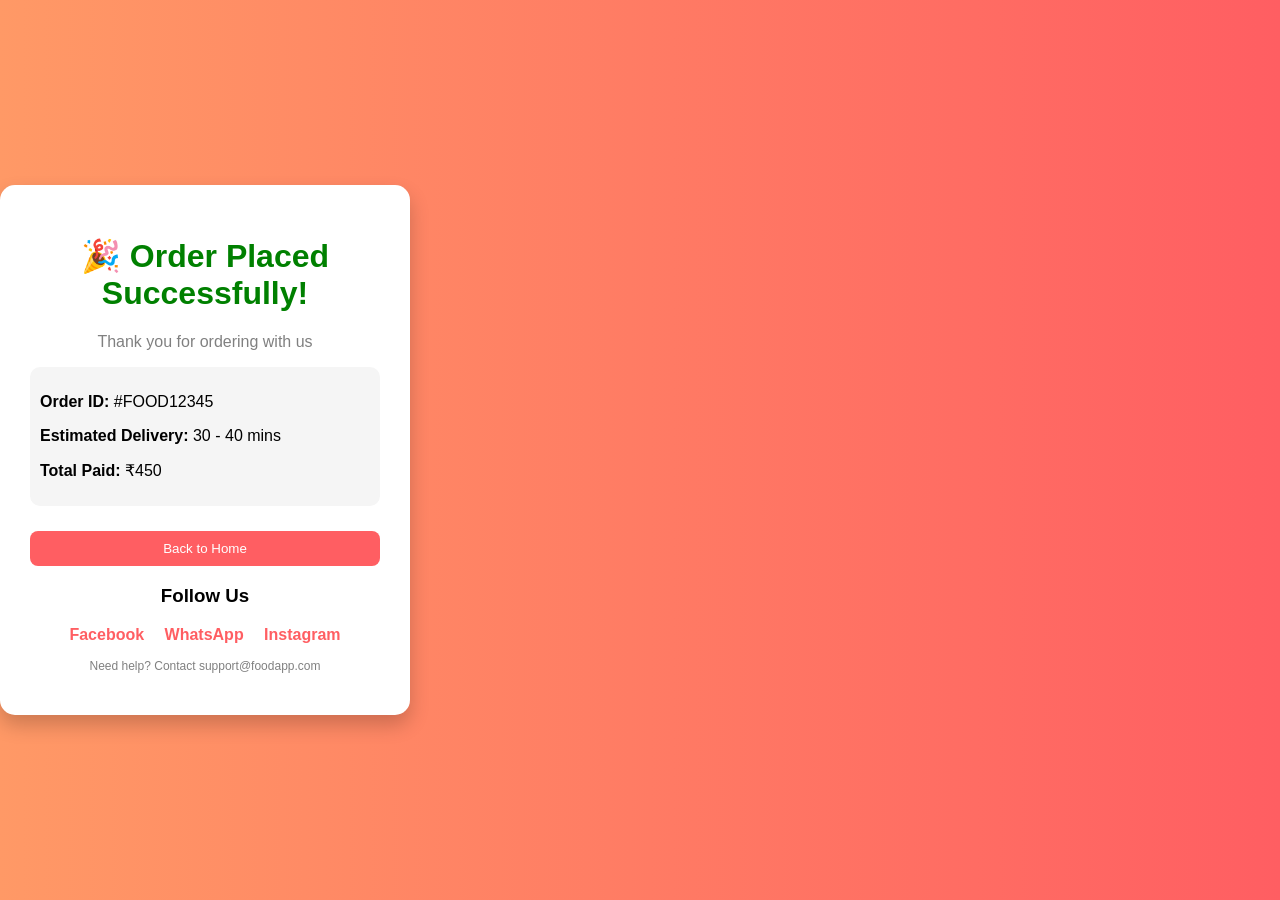
==== Orderconfirmation.html @ 1bfde8ee "Add files via upload" ====
<!DOCTYPE html>
<html lang="en">
<head>
  <meta charset="UTF-8">
  <title>Order Confirmation</title>
  <link rel="stylesheet" href="four.css">
</head>
<body>

  <div class="container">

    <div class="card">
      <h1>🎉 Order Placed Successfully!</h1>
      <p class="sub">Thank you for ordering with us</p>

      <div class="order-box">
        <p><b>Order ID:</b> #FOOD12345</p>
        <p><b>Estimated Delivery:</b> 30 - 40 mins</p>
        <p><b>Total Paid:</b> ₹450</p>
      </div>

      <button>Back to Home</button>



      <h3>Follow Us</h3>

      <div class="social">
        <a href="https://www.facebook.com" target="_blank">Facebook</a>
        <a href="https://wa.me/919876543210" target="_blank">WhatsApp</a>
        <a href="https://www.instagram.com" target="_blank">Instagram</a>
      </div>

      <p class="footer">
        Need help? Contact support@foodapp.com
      </p>
    </div>

  </div>

</body>
</html>
---- four.css ----
body {
  margin: 0;
  font-family: Arial, sans-serif;
  background: linear-gradient(to right, #ff9966, #ff5e62);
  height: 100vh;
  display: flex;
  justify-content: center;
  align-items: center;
}

.container {
  width: 100%;
  text-align: center;
}

.card {
  background: white;
  padding: 30px;
  width: 350px;
  border-radius: 15px;
  box-shadow: 0 10px 20px rgba(0,0,0,0.2);
}

h1 {
  color: green;
}

.sub {
  color: gray;
}

.order-box {
  background: #f5f5f5;
  padding: 10px;
  margin: 15px 0;
  border-radius: 10px;
  text-align: left;
}

button {
  background: #ff5e62;
  color: white;
  border: none;
  padding: 10px;
  width: 100%;
  border-radius: 8px;
  cursor: pointer;
  margin-top: 10px;
}

button:hover {
  background: #e14b50;
}

.social {
  margin-top: 15px;
}

.social a {
  margin: 0 8px;
  text-decoration: none;
  color: #ff5e62;
  font-weight: bold;
}

.footer {
  margin-top: 15px;
  font-size: 12px;
  color: gray;
}
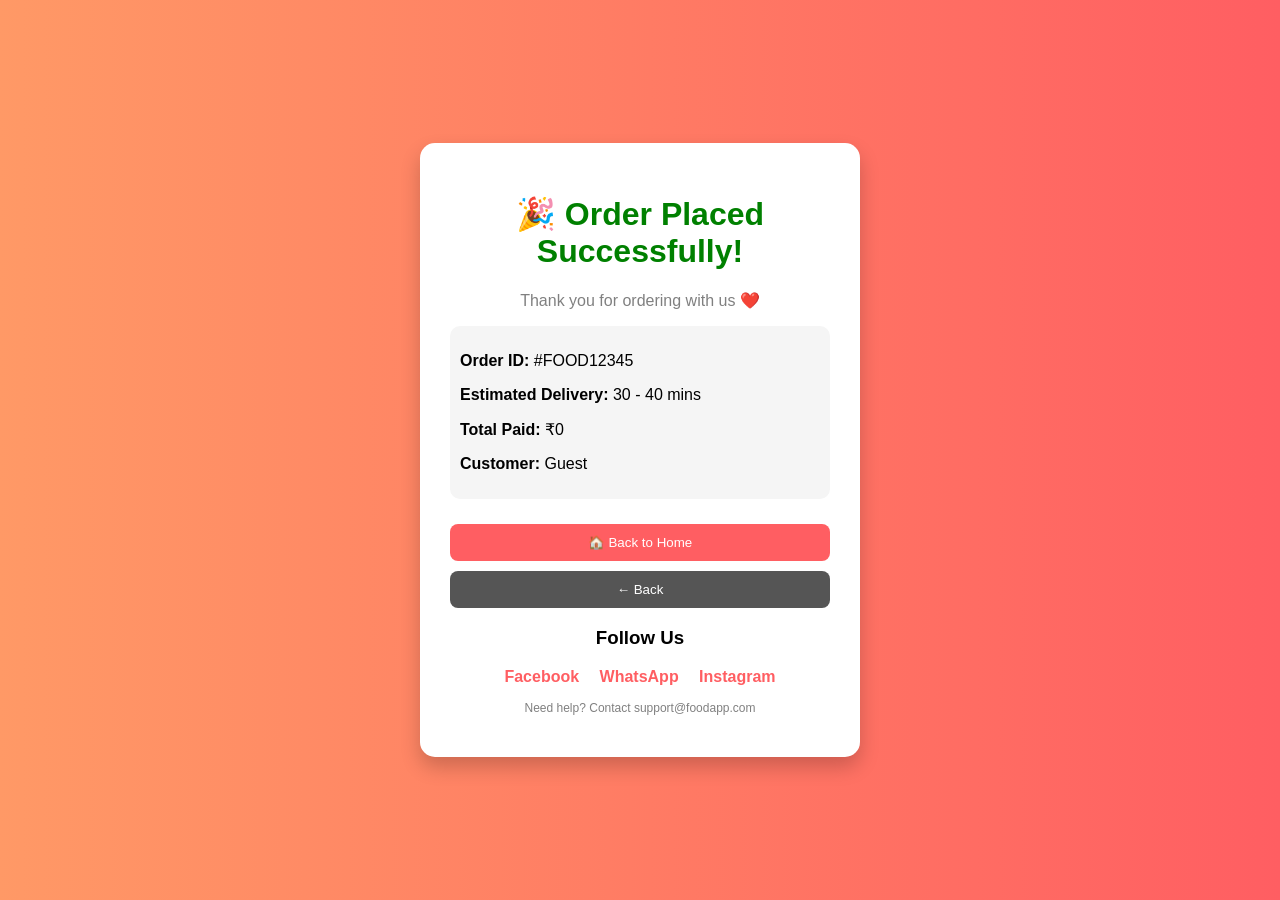
==== commit b8bc05e0: "Add files via upload" ====
--- a/Orderconfirmation.html
+++ b/Orderconfirmation.html
@@ -1,42 +1,173 @@
 <!DOCTYPE html>
+
 <html lang="en">
+
 <head>
-  <meta charset="UTF-8">
-  <title>Order Confirmation</title>
-  <link rel="stylesheet" href="four.css">
+
+    <meta charset="UTF-8">
+
+    <meta
+        name="viewport"
+        content="width=device-width, initial-scale=1.0"
+    >
+
+    <title>Order Confirmation</title>
+
+    <link
+        rel="stylesheet"
+        href="four.css"
+    >
+
 </head>
+
+
 <body>
 
-  <div class="container">
+
+<div class="container">
+
 
     <div class="card">
-      <h1>🎉 Order Placed Successfully!</h1>
-      <p class="sub">Thank you for ordering with us</p>
 
-      <div class="order-box">
-        <p><b>Order ID:</b> #FOOD12345</p>
-        <p><b>Estimated Delivery:</b> 30 - 40 mins</p>
-        <p><b>Total Paid:</b> ₹450</p>
-      </div>
 
-      <button>Back to Home</button>
+        <h1>
+            🎉 Order Placed Successfully!
+        </h1>
+
+
+        <p class="sub">
+            Thank you for ordering with us ❤️
+        </p>
 
 
 
-      <h3>Follow Us</h3>
+        <div class="order-box">
 
-      <div class="social">
-        <a href="https://www.facebook.com" target="_blank">Facebook</a>
-        <a href="https://wa.me/919876543210" target="_blank">WhatsApp</a>
-        <a href="https://www.instagram.com" target="_blank">Instagram</a>
-      </div>
 
-      <p class="footer">
-        Need help? Contact support@foodapp.com
-      </p>
+            <p>
+
+                <b>Order ID:</b>
+
+                <span id="orderId">
+                    #FOOD12345
+                </span>
+
+            </p>
+
+
+            <p>
+
+                <b>Estimated Delivery:</b>
+
+                30 - 40 mins
+
+            </p>
+
+
+            <p>
+
+                <b>Total Paid:</b>
+
+                <span id="paidTotal">
+                    ₹0
+                </span>
+
+            </p>
+
+
+            <p>
+
+                <b>Customer:</b>
+
+                <span id="customerDisplay">
+                    Guest
+                </span>
+
+            </p>
+
+
+        </div>
+
+
+
+        <button
+            onclick="location.href='index.html'"
+        >
+
+            🏠 Back to Home
+
+        </button>
+
+
+
+        <button
+            class="secondary"
+            onclick="goBack()"
+        >
+
+            ← Back
+
+        </button>
+
+
+
+        <h3>
+            Follow Us
+        </h3>
+
+
+        <div class="social">
+
+            <a
+                href="https://www.facebook.com"
+                target="_blank"
+            >
+                Facebook
+            </a>
+
+
+            <a
+                href="https://wa.me/919876543210"
+                target="_blank"
+            >
+                WhatsApp
+            </a>
+
+
+            <a
+                href="https://www.instagram.com"
+                target="_blank"
+            >
+                Instagram
+            </a>
+
+        </div>
+
+
+        <p class="footer">
+
+            Need help?
+            Contact support@foodapp.com
+
+        </p>
+
+
     </div>
 
-  </div>
+</div>
+
+
+
+<script src="script.js"></script>
+
+
+<script>
+
+    loadConfirmation();
+
+</script>
+
 
 </body>
+
 </html>
--- a/four.css
+++ b/four.css
@@ -1,70 +1,147 @@
 body {
-  margin: 0;
-  font-family: Arial, sans-serif;
-  background: linear-gradient(to right, #ff9966, #ff5e62);
-  height: 100vh;
-  display: flex;
-  justify-content: center;
-  align-items: center;
+
+    margin: 0;
+
+    font-family: Arial, sans-serif;
+
+    background:
+        linear-gradient(
+            to right,
+            #ff9966,
+            #ff5e62
+        );
+
+    min-height: 100vh;
+
+    display: flex;
+
+    justify-content: center;
+
+    align-items: center;
+
 }
 
+
 .container {
-  width: 100%;
-  text-align: center;
+
+    width: 100%;
+
+    text-align: center;
+
 }
 
+
 .card {
-  background: white;
-  padding: 30px;
-  width: 350px;
-  border-radius: 15px;
-  box-shadow: 0 10px 20px rgba(0,0,0,0.2);
+
+    background: white;
+
+    padding: 30px;
+
+    width: 380px;
+
+    max-width: 90%;
+
+    margin: auto;
+
+    border-radius: 15px;
+
+    box-shadow:
+        0 10px 20px
+        rgba(0,0,0,0.2);
+
 }
 
+
 h1 {
-  color: green;
+
+    color: green;
+
 }
 
+
 .sub {
-  color: gray;
+
+    color: gray;
+
 }
 
+
 .order-box {
-  background: #f5f5f5;
-  padding: 10px;
-  margin: 15px 0;
-  border-radius: 10px;
-  text-align: left;
+
+    background: #f5f5f5;
+
+    padding: 10px;
+
+    margin: 15px 0;
+
+    border-radius: 10px;
+
+    text-align: left;
+
 }
 
+
 button {
-  background: #ff5e62;
-  color: white;
-  border: none;
-  padding: 10px;
-  width: 100%;
-  border-radius: 8px;
-  cursor: pointer;
-  margin-top: 10px;
+
+    background: #ff5e62;
+
+    color: white;
+
+    border: none;
+
+    padding: 11px;
+
+    width: 100%;
+
+    border-radius: 8px;
+
+    cursor: pointer;
+
+    margin-top: 10px;
+
 }
 
+
 button:hover {
-  background: #e14b50;
+
+    background: #e14b50;
+
 }
 
-.social {
-  margin-top: 15px;
+
+.secondary {
+
+    background: #555;
+
 }
 
-.social a {
-  margin: 0 8px;
-  text-decoration: none;
-  color: #ff5e62;
-  font-weight: bold;
+
+.social {
+
+    margin-top: 15px;
+
 }
 
+
+.social a {
+
+    margin: 0 8px;
+
+    text-decoration: none;
+
+    color: #ff5e62;
+
+    font-weight: bold;
+
+}
+
+
 .footer {
-  margin-top: 15px;
-  font-size: 12px;
-  color: gray;
+
+    margin-top: 15px;
+
+    font-size: 12px;
+
+    color: gray;
+
 }
